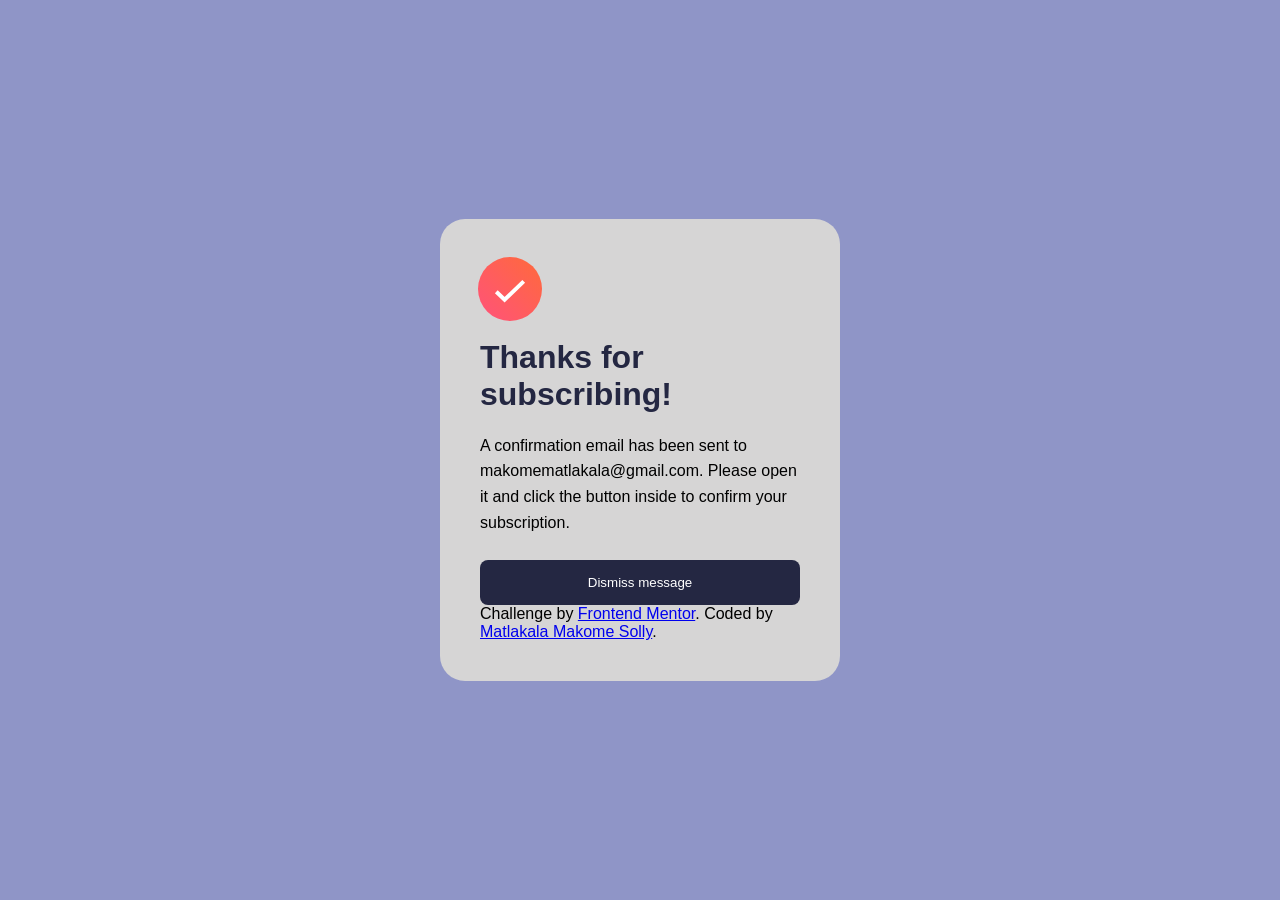
==== confirmation.html @ e4b9fb20 "Add files via upload" ====
<!DOCTYPE html>
<html lang="en">
<head>
  <meta charset="UTF-8">
  <meta name="viewport" content="width=device-width, initial-scale=1.0"> <!-- displays site properly based on user's device -->

  <link rel="icon" type="image/png" sizes="32x32" href="./assets/images/favicon-32x32.png">
  
  <title>Confirmation</title>

  <!-- Feel free to remove these styles or customise in your own stylesheet 👍 -->
  <link rel="stylesheet" type="text/css" href="css/stylesconfirmation.css">
</head>
<body>

<div class="container">
    <div class="icon">
        <img src="./assets/images/icon-success.svg" alt="Success icon">
    </div>
    <h1>Thanks for subscribing!</h1>
    <p>A confirmation email has been sent to makomematlakala@gmail.com. Please open it and click the button inside to confirm your subscription.</p>
    
    <button onclick="window.location.href='index.html'">   Dismiss message   </button>
    
  
     <div class="challengeby">
    Challenge by <a href="https://www.frontendmentor.io?ref=challenge" target="_blank">Frontend Mentor</a>. 
    Coded by <a href="#">Matlakala Makome Solly</a>.  
    </div>
</div>
  </body>
</html>
---- css/stylesconfirmation.css ----
*{
    margin:0;
    padding:0;
    box-sizing:border-box;
    font-family:Arial, sans-serif;
}

body{
    display:flex;
    justify-content:center;
    align-items:center;
    height:100vh;
    background:#8f95c7;
}

.container{
    background:rgb(214, 213, 213);
    padding:40px;
    width:400px;
    border-radius:25px;
}

.icon{
    width:60px;
    height:60px;
    background:#ff6257;
    color:white;
    border-radius:50%;
    display:flex;
    justify-content:center;
    align-items:center;
    font-size:30px;
    margin-bottom:20px;
}

h1{
    color:#242742;
    margin-bottom:20px;
}

p{
    margin-bottom:25px;
    line-height:1.6;
}

button{
    width:100%;
    padding:15px;
    border:none;
    background:#242742;
    color:white;
    border-radius:8px;
    cursor:pointer;
}
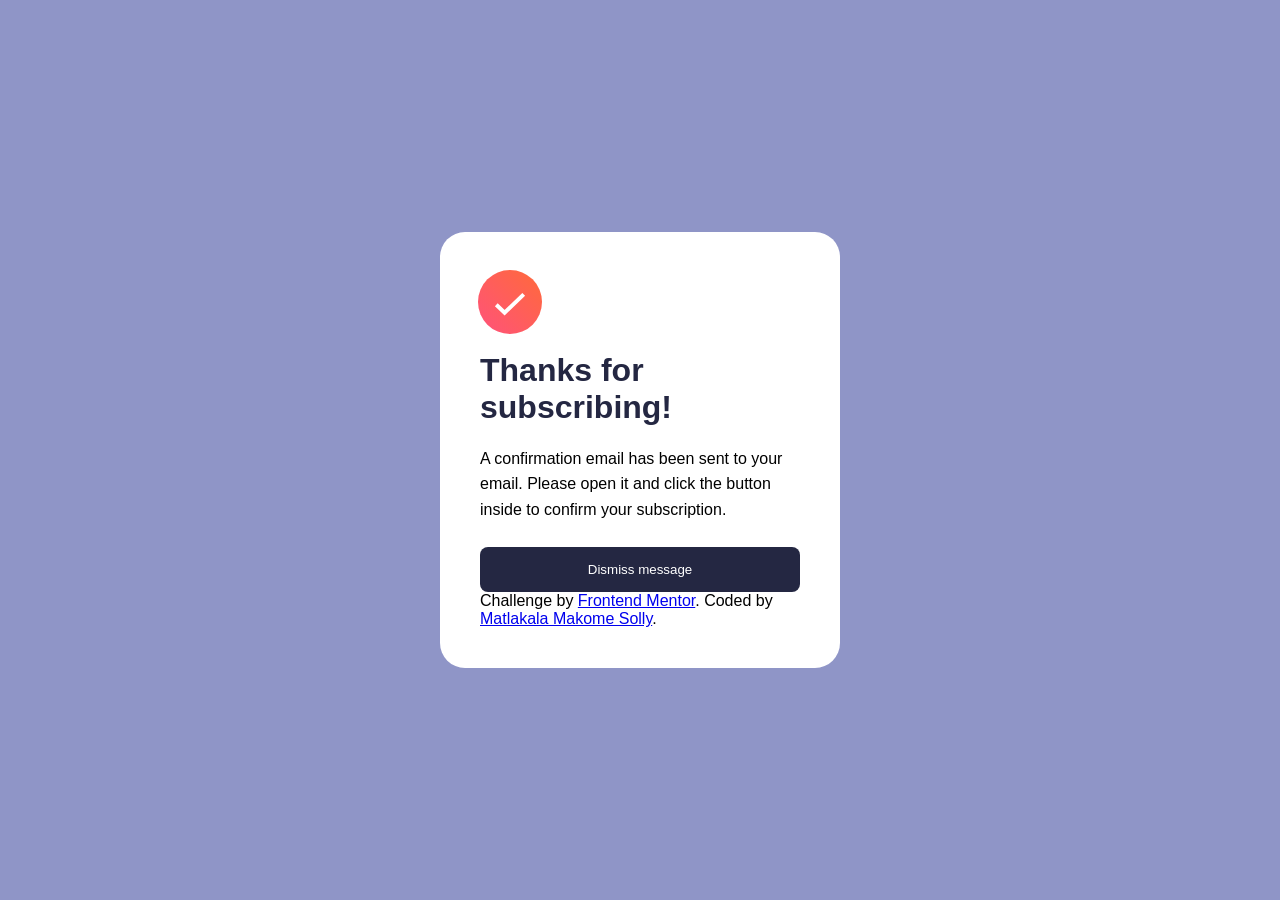
==== commit a9139f0a: "Update confirmation.html" ====
--- a/confirmation.html
+++ b/confirmation.html
@@ -18,7 +18,7 @@
         <img src="./assets/images/icon-success.svg" alt="Success icon">
     </div>
     <h1>Thanks for subscribing!</h1>
-    <p>A confirmation email has been sent to makomematlakala@gmail.com. Please open it and click the button inside to confirm your subscription.</p>
+    <p>A confirmation email has been sent to your email. Please open it and click the button inside to confirm your subscription.</p>
     
     <button onclick="window.location.href='index.html'">   Dismiss message   </button>
     
@@ -29,4 +29,4 @@
     </div>
 </div>
   </body>
-</html>+</html>
--- a/css/stylesconfirmation.css
+++ b/css/stylesconfirmation.css
@@ -14,7 +14,7 @@
 }
 
 .container{
-    background:rgb(214, 213, 213);
+    background:white;
     padding:40px;
     width:400px;
     border-radius:25px;
@@ -51,4 +51,4 @@
     color:white;
     border-radius:8px;
     cursor:pointer;
-}+}
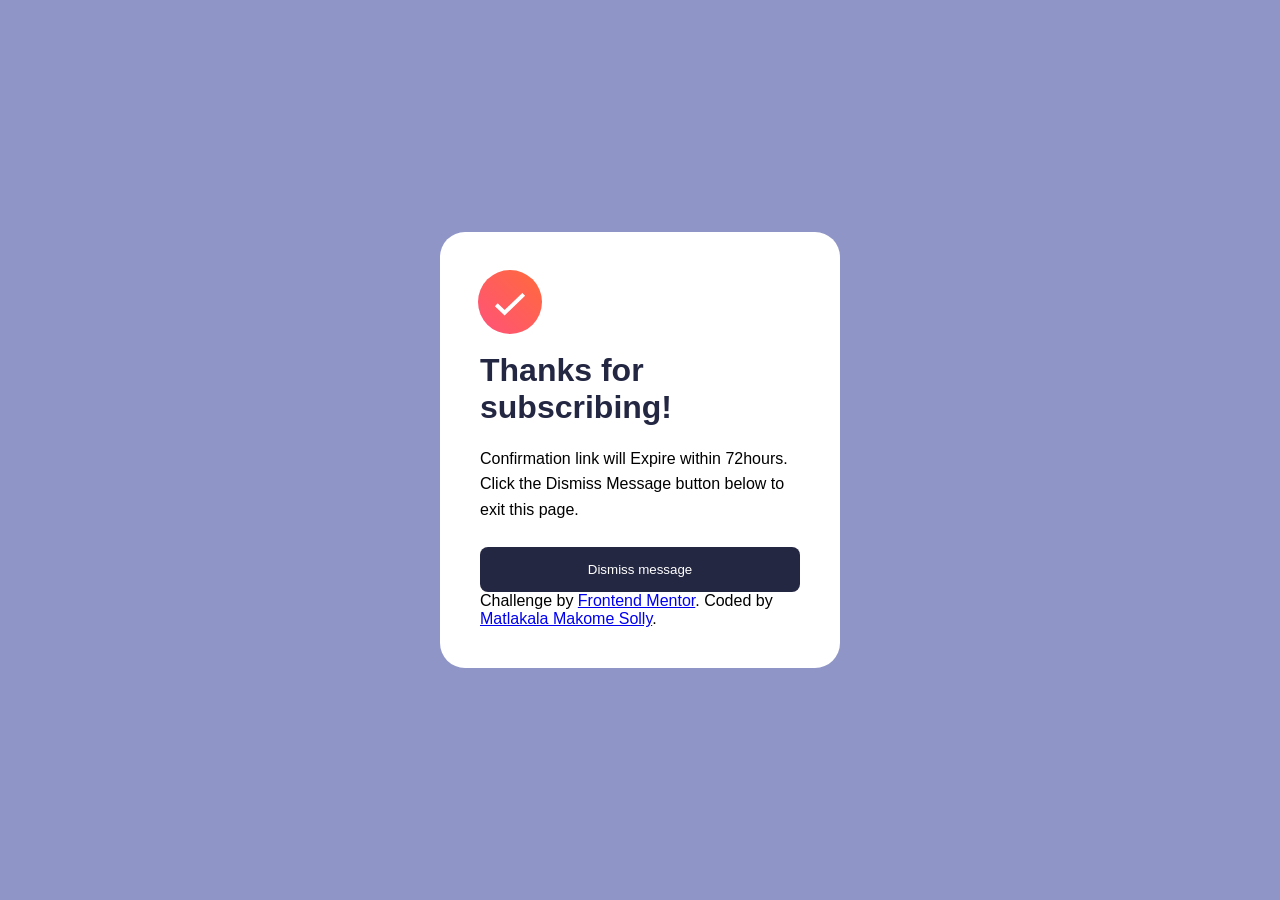
==== commit c7f3731d: "Update confirmation.html" ====
--- a/confirmation.html
+++ b/confirmation.html
@@ -18,7 +18,7 @@
         <img src="./assets/images/icon-success.svg" alt="Success icon">
     </div>
     <h1>Thanks for subscribing!</h1>
-    <p>A confirmation email has been sent to your email. Please open it and click the button inside to confirm your subscription.</p>
+    <p>Confirmation link will Expire within 72hours. Click the Dismiss Message button below to exit this page. </p>
     
     <button onclick="window.location.href='index.html'">   Dismiss message   </button>
     
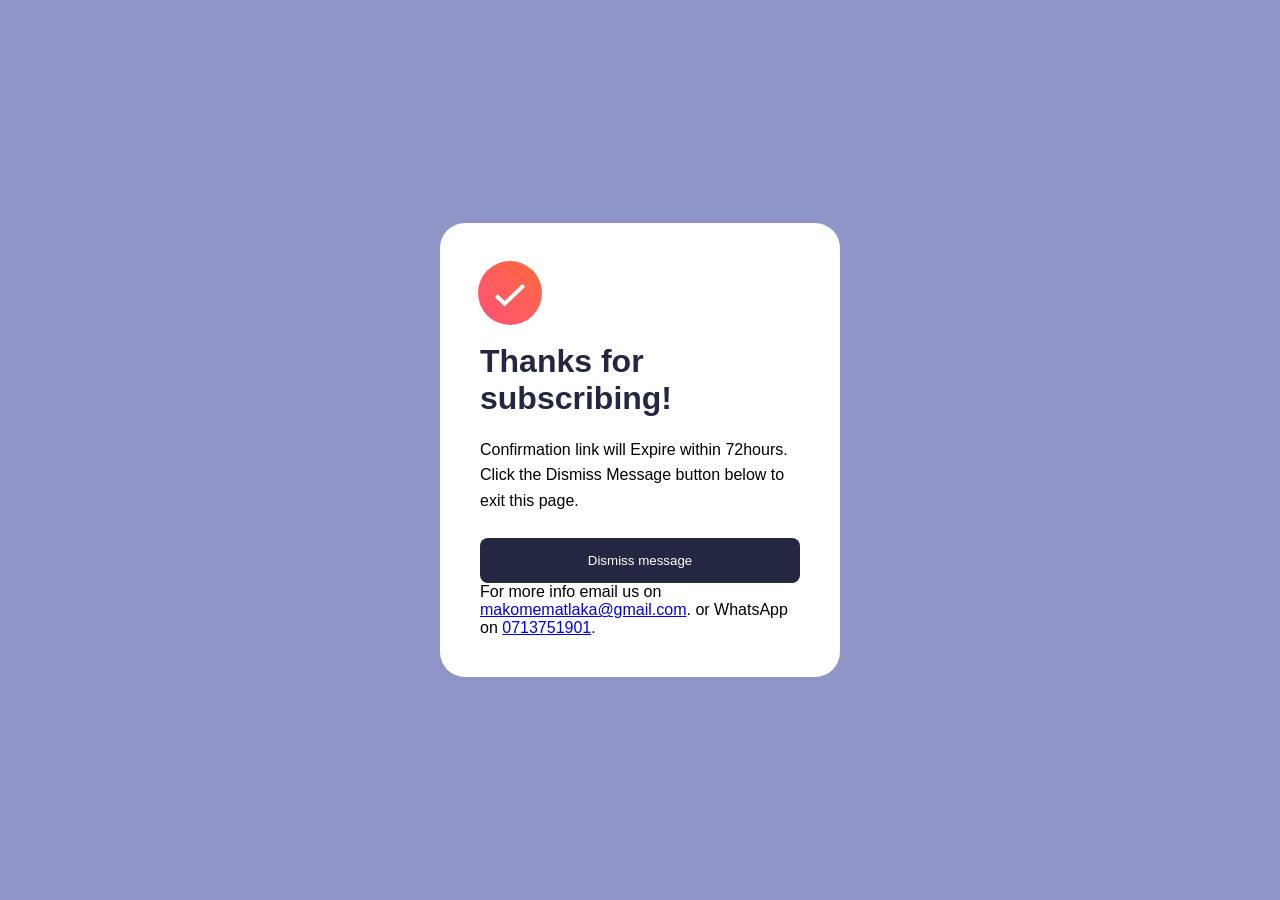
==== commit 86cab85d: "Update confirmation.html" ====
--- a/confirmation.html
+++ b/confirmation.html
@@ -24,8 +24,8 @@
     
   
      <div class="challengeby">
-    Challenge by <a href="https://www.frontendmentor.io?ref=challenge" target="_blank">Frontend Mentor</a>. 
-    Coded by <a href="#">Matlakala Makome Solly</a>.  
+    For more info email us on <a href="makomematlaka@gmail.com">makomematlaka@gmail.com</a>. 
+    or WhatsApp on <a href="+27713751901">0713751901</a>.  
     </div>
 </div>
   </body>
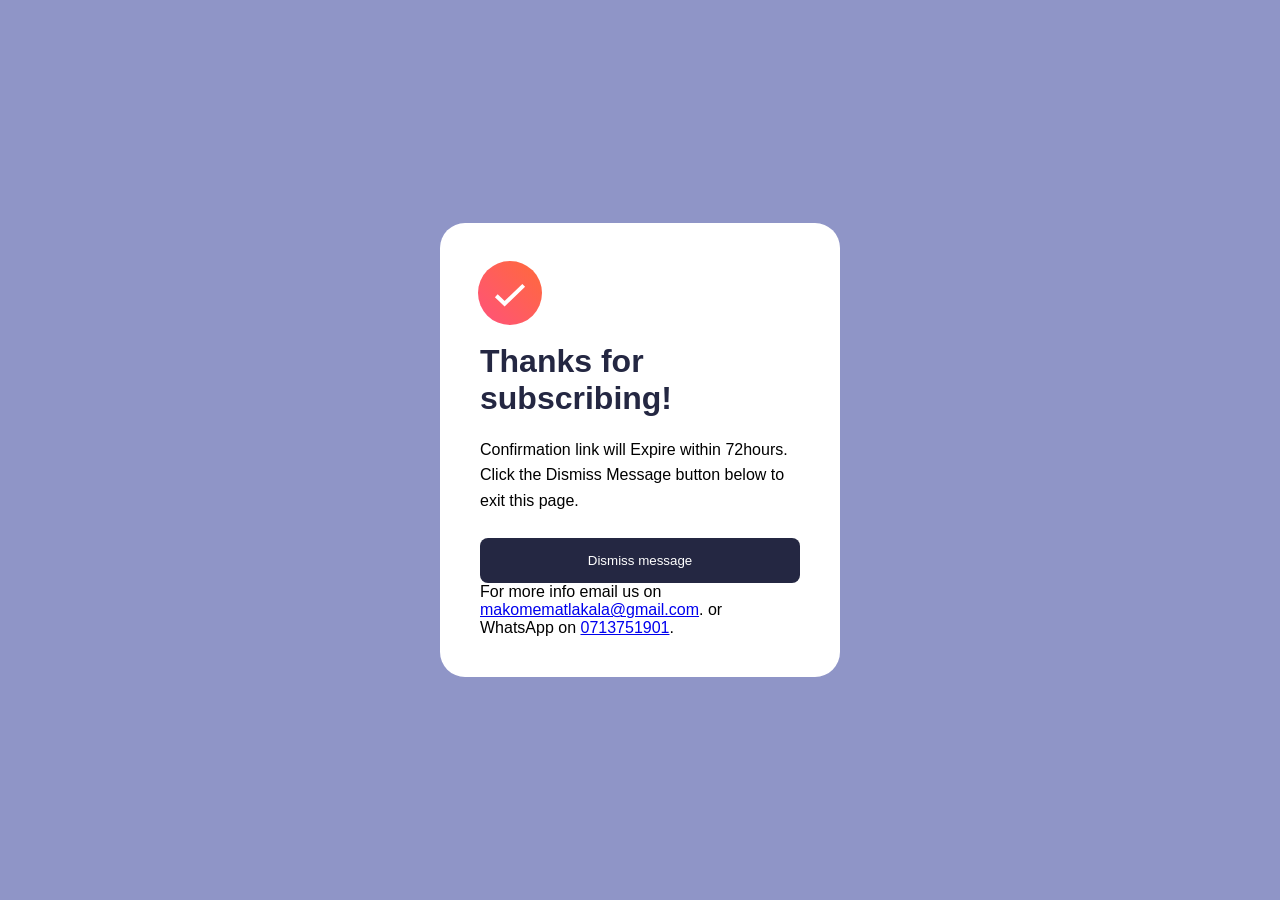
==== commit f0412f8d: "Update confirmation.html" ====
--- a/confirmation.html
+++ b/confirmation.html
@@ -24,8 +24,8 @@
     
   
      <div class="challengeby">
-    For more info email us on <a href="makomematlaka@gmail.com">makomematlaka@gmail.com</a>. 
-    or WhatsApp on <a href="+27713751901">0713751901</a>.  
+    For more info email us on <a href="makomematlakala@gmail.com">makomematlakala@gmail.com</a>. 
+    or WhatsApp on <a href="https://wa.me/message/ZBSUKP5UQG74P1">0713751901</a>.  
     </div>
 </div>
   </body>
